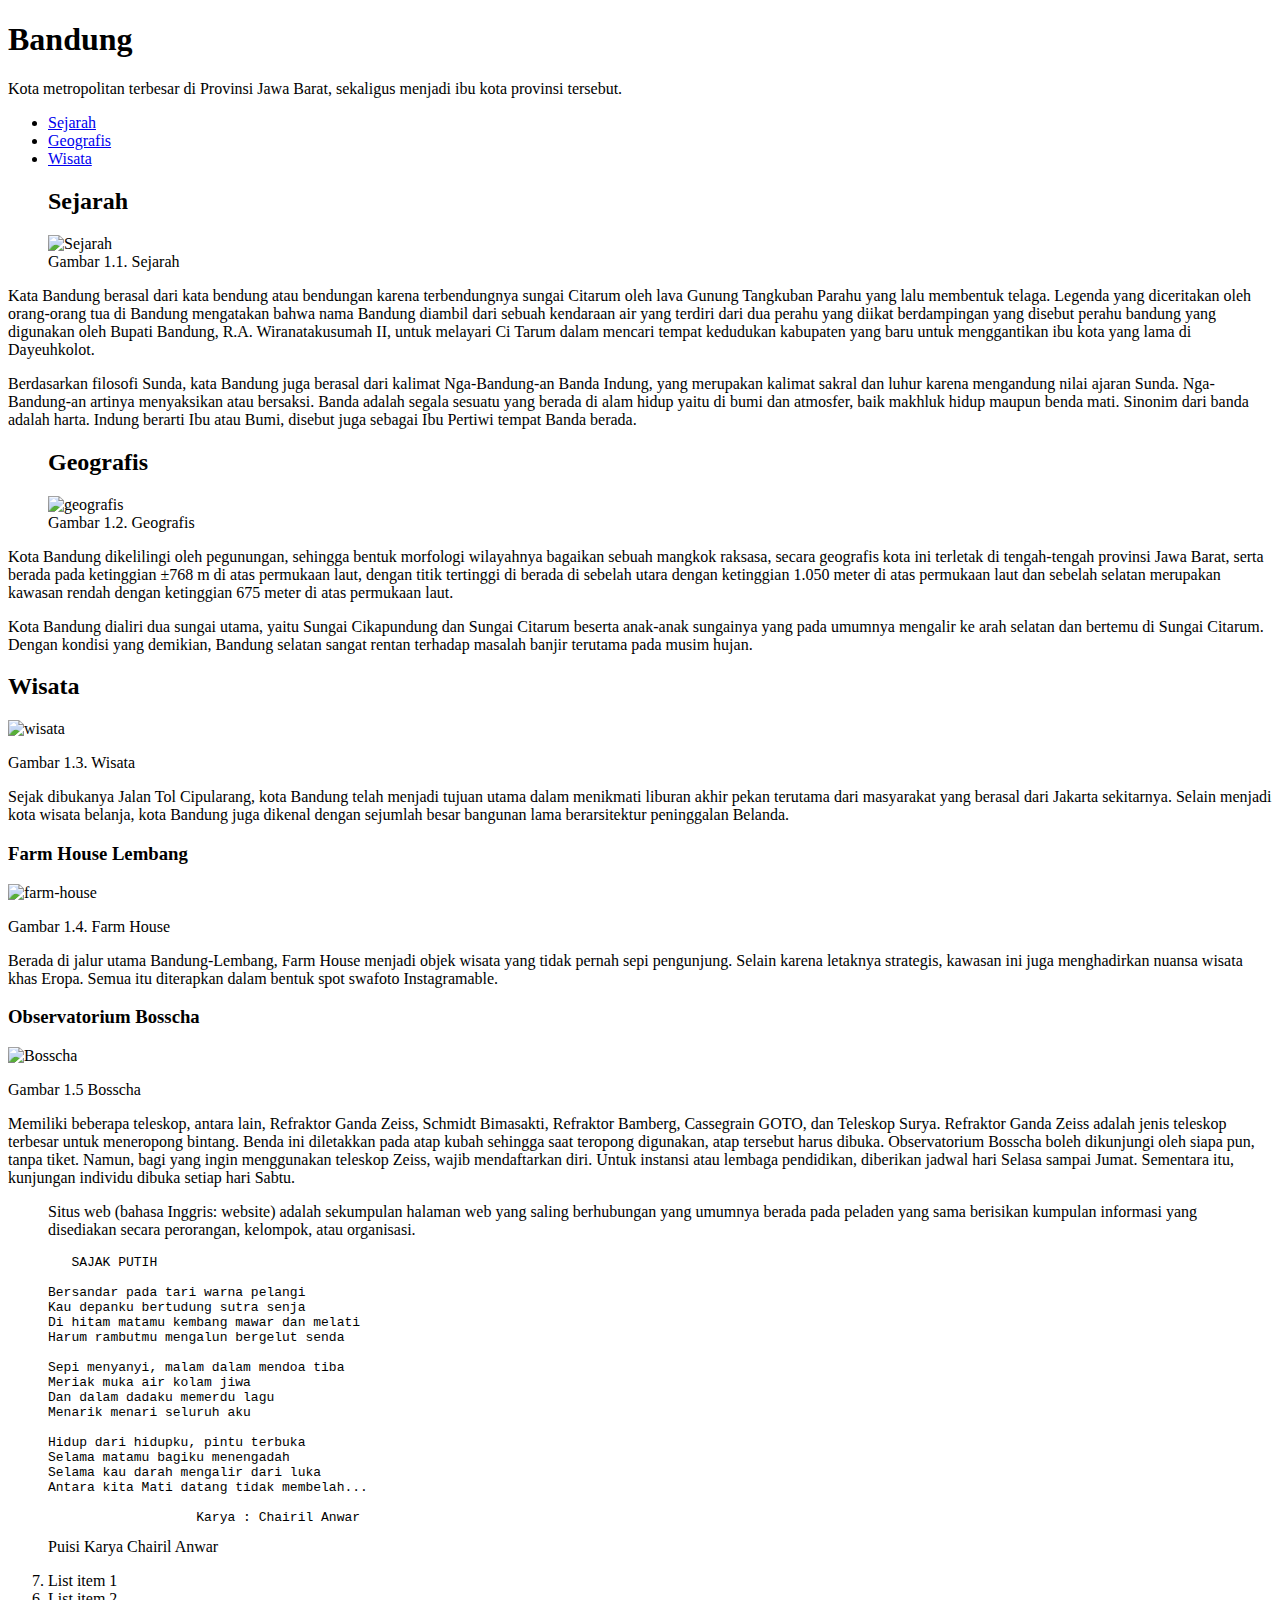
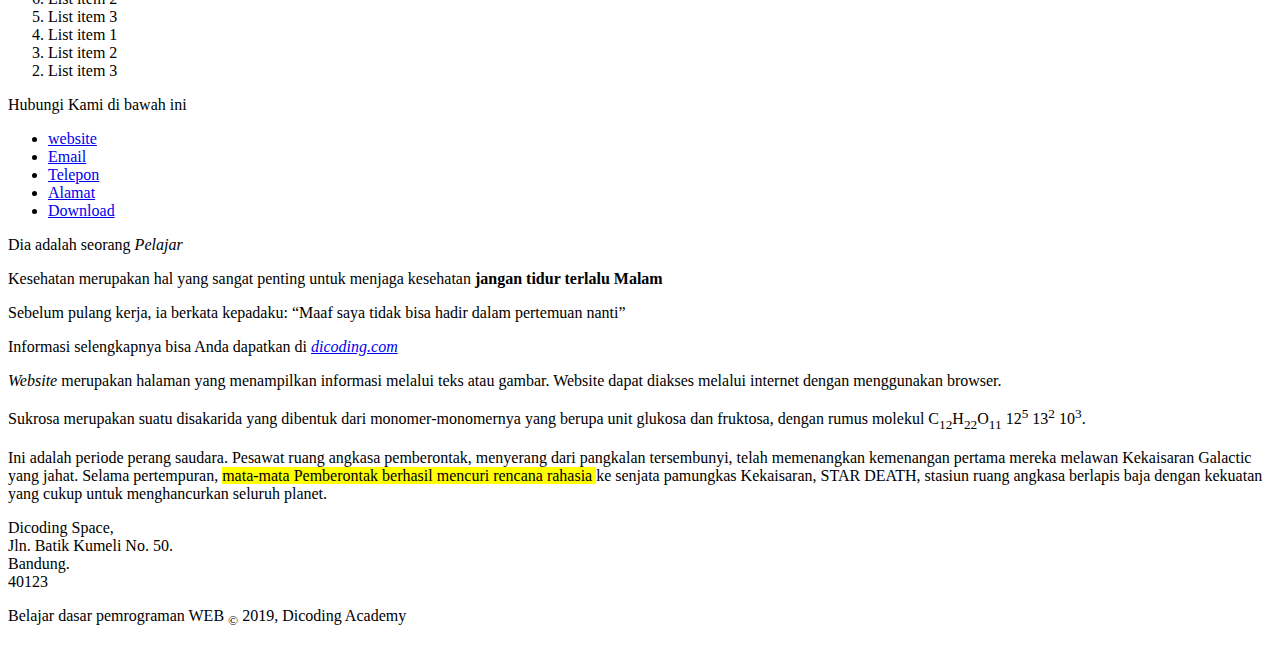
==== index.html @ 4384f0dc "Create index.html" ====
<!DOCTYPE html>
<html>
<head>
<title> Kota Bandung </title>
<link rel="stylesheet" href="assets/styles/styles.css">
</head>


<body>

<header>
<h1>Bandung </h1>
<p lang="id" translate="no"> Kota metropolitan terbesar di Provinsi Jawa Barat, sekaligus menjadi ibu kota provinsi tersebut.</p>

<nav>
<ul>
   <li><a href="#sejarah">Sejarah</a></li>
   <li><a href="#geografis">Geografis</a></li>
   <li><a href="#wisata">Wisata</a></li>
</ul>
</nav>
</header>

<figure>
<h2 id="sejarah">Sejarah</h2>
<img src="assets/image/history.jpg"  alt="Sejarah">
<figcaption> Gambar 1.1. Sejarah</figcaption></figure>
<p> Kata Bandung berasal dari kata bendung atau bendungan karena terbendungnya sungai Citarum oleh lava Gunung Tangkuban Parahu yang lalu membentuk telaga. Legenda

yang diceritakan oleh orang-orang tua di Bandung mengatakan bahwa nama Bandung diambil dari sebuah kendaraan air yang terdiri dari dua perahu yang diikat berdampingan

yang disebut perahu bandung yang digunakan oleh Bupati Bandung, R.A. Wiranatakusumah II, untuk melayari Ci Tarum dalam mencari tempat kedudukan kabupaten yang baru

untuk menggantikan ibu kota yang lama di Dayeuhkolot.</p>

Berdasarkan filosofi Sunda, kata Bandung juga berasal dari kalimat Nga-Bandung-an Banda Indung, yang merupakan kalimat sakral dan luhur karena mengandung nilai ajaran

Sunda. Nga-Bandung-an artinya menyaksikan atau bersaksi. Banda adalah segala sesuatu yang berada di alam hidup yaitu di bumi dan atmosfer, baik makhluk hidup maupun

benda mati. Sinonim dari banda adalah harta. Indung berarti Ibu atau Bumi, disebut juga sebagai Ibu Pertiwi tempat Banda berada.

 <figure>
<h2 id="geografis"> Geografis </h2>
<img src="assets/image/geografis.jpg" alt="geografis" >
<figcaption>Gambar 1.2. Geografis</figcaption></figure>
<p> Kota Bandung dikelilingi oleh pegunungan, sehingga bentuk morfologi wilayahnya bagaikan sebuah mangkok raksasa, secara geografis kota ini terletak di tengah-tengah

provinsi Jawa Barat, serta berada pada ketinggian ±768 m di atas permukaan laut, dengan titik tertinggi di berada di sebelah utara dengan ketinggian 1.050 meter di

atas permukaan laut dan sebelah selatan merupakan kawasan rendah dengan ketinggian 675 meter di atas permukaan laut.</p>


Kota Bandung dialiri dua sungai utama, yaitu Sungai Cikapundung dan Sungai Citarum beserta anak-anak sungainya yang pada umumnya mengalir ke arah selatan dan bertemu

di Sungai Citarum. Dengan kondisi yang demikian, Bandung selatan sangat rentan terhadap masalah banjir terutama pada musim hujan.


<h2 id="wisata">Wisata</h2>
<img src="assets/image/wisata.jpg" alt="wisata" width="700px">
<p> Gambar 1.3. Wisata</p>
<p>Sejak dibukanya Jalan Tol Cipularang, kota Bandung telah menjadi tujuan utama dalam menikmati liburan akhir pekan terutama dari masyarakat yang berasal dari Jakarta

sekitarnya. Selain menjadi kota wisata belanja, kota Bandung juga dikenal dengan sejumlah besar bangunan lama berarsitektur peninggalan Belanda.</p>


<h3>Farm House Lembang</h3>
<img src="assets/image/farm-house.jpg" alt="farm-house" width="700px">
<p>Gambar 1.4. Farm House</p>
<p>Berada di jalur utama Bandung-Lembang, Farm House menjadi objek wisata yang tidak pernah sepi pengunjung. Selain karena letaknya strategis, kawasan ini juga

menghadirkan nuansa wisata khas Eropa. Semua itu diterapkan dalam bentuk spot swafoto Instagramable.</p>


<h3>Observatorium Bosscha</h3>
<img src="assets/image/bosscha.jpg" alt="Bosscha" width="700px">
<p>Gambar 1.5 Bosscha</p>
<p>Memiliki beberapa teleskop, antara lain, Refraktor Ganda Zeiss, Schmidt Bimasakti, Refraktor Bamberg, Cassegrain GOTO, dan Teleskop Surya. Refraktor Ganda Zeiss

adalah jenis teleskop terbesar untuk meneropong bintang. Benda ini diletakkan pada atap kubah sehingga saat teropong digunakan, atap tersebut harus dibuka.

Observatorium Bosscha boleh dikunjungi oleh siapa pun, tanpa tiket. Namun, bagi yang ingin menggunakan teleskop Zeiss, wajib mendaftarkan diri. Untuk instansi atau

lembaga pendidikan, diberikan jadwal hari Selasa sampai Jumat. Sementara itu, kunjungan individu dibuka setiap hari Sabtu.</p>

<blockquote cite="https://www.dicoding.com/academies/123/tutorials/4135?from=4134">
   <p>Situs web (bahasa Inggris: website) adalah sekumpulan halaman web yang saling berhubungan yang umumnya   berada pada peladen yang sama berisikan kumpulan informasi yang disediakan secara perorangan, kelompok, atau organisasi.</p>
</blockquote>

<figure><pre>
   SAJAK PUTIH

Bersandar pada tari warna pelangi
Kau depanku bertudung sutra senja
Di hitam matamu kembang mawar dan melati
Harum rambutmu mengalun bergelut senda

Sepi menyanyi, malam dalam mendoa tiba
Meriak muka air kolam jiwa
Dan dalam dadaku memerdu lagu
Menarik menari seluruh aku

Hidup dari hidupku, pintu terbuka
Selama matamu bagiku menengadah
Selama kau darah mengalir dari luka
Antara kita Mati datang tidak membelah...

                   Karya : Chairil Anwar
</pre> <figcaption>Puisi Karya Chairil Anwar</figcaption></figure>

<ol start="7" reversed> <li>List item 1</li>
   <li>List item 2</li>
   <li>List item 3</li>
<li>List item 1</li>
   <li>List item 2</li>
   <li>List item 3</li>
</ol>

<p>Hubungi Kami di bawah ini</p>

<ul>
   <li><a href="https://example.com">website</a></li>
   <li><a href="mailto:info@example.com">Email</a></li>
   <li><a href="tel:+62123456">Telepon</a></li>
   <li><a href="#address">Alamat</a></li>
   <li><a href="assets/image/bosscha.jpg" download="">Download</a></li>
</ul>

<p>Dia adalah seorang <em>Pelajar</em></p>

<p>Kesehatan merupakan hal yang sangat penting untuk menjaga kesehatan <strong>jangan tidur terlalu Malam</strong></p>

<p>Sebelum pulang kerja, ia berkata kepadaku: <q>Maaf saya tidak bisa hadir dalam pertemuan nanti</q></p>

<p>Informasi selengkapnya bisa Anda dapatkan di <cite><a href="https://www.dicoding.com">dicoding.com</a></cite></p>

<p><dfn>Website</dfn> merupakan halaman yang menampilkan informasi melalui teks atau gambar.
   Website dapat diakses melalui internet dengan menggunakan browser.</p>

<p>Sukrosa merupakan suatu disakarida yang dibentuk dari monomer-monomernya yang berupa unit glukosa dan fruktosa,
   dengan rumus molekul C<sub>12</sub>H<sub>22</sub>O<sub>11</sub> 12<sup>5</sup> 13<sup>2</sup> 10<sup>3</sup>.</p>

   <p>Ini adalah periode perang saudara. Pesawat ruang angkasa pemberontak, menyerang dari pangkalan tersembunyi, telah
   memenangkan kemenangan pertama mereka melawan Kekaisaran Galactic yang jahat. Selama pertempuran,
   <mark>mata-mata
       Pemberontak berhasil mencuri rencana rahasia
   </mark>
   ke senjata pamungkas Kekaisaran, STAR DEATH, stasiun ruang angkasa
   berlapis baja dengan kekuatan yang cukup untuk menghancurkan seluruh planet.
</p>
<p> Dicoding Space,<br>
   Jln. Batik Kumeli No. 50.<br>
   Bandung.<br>
   40123</p>

<footer>
     <p>Belajar dasar pemrograman WEB <sub>&copy</sub> 2019, Dicoding Academy</p>
</footer>





</body>
</html>
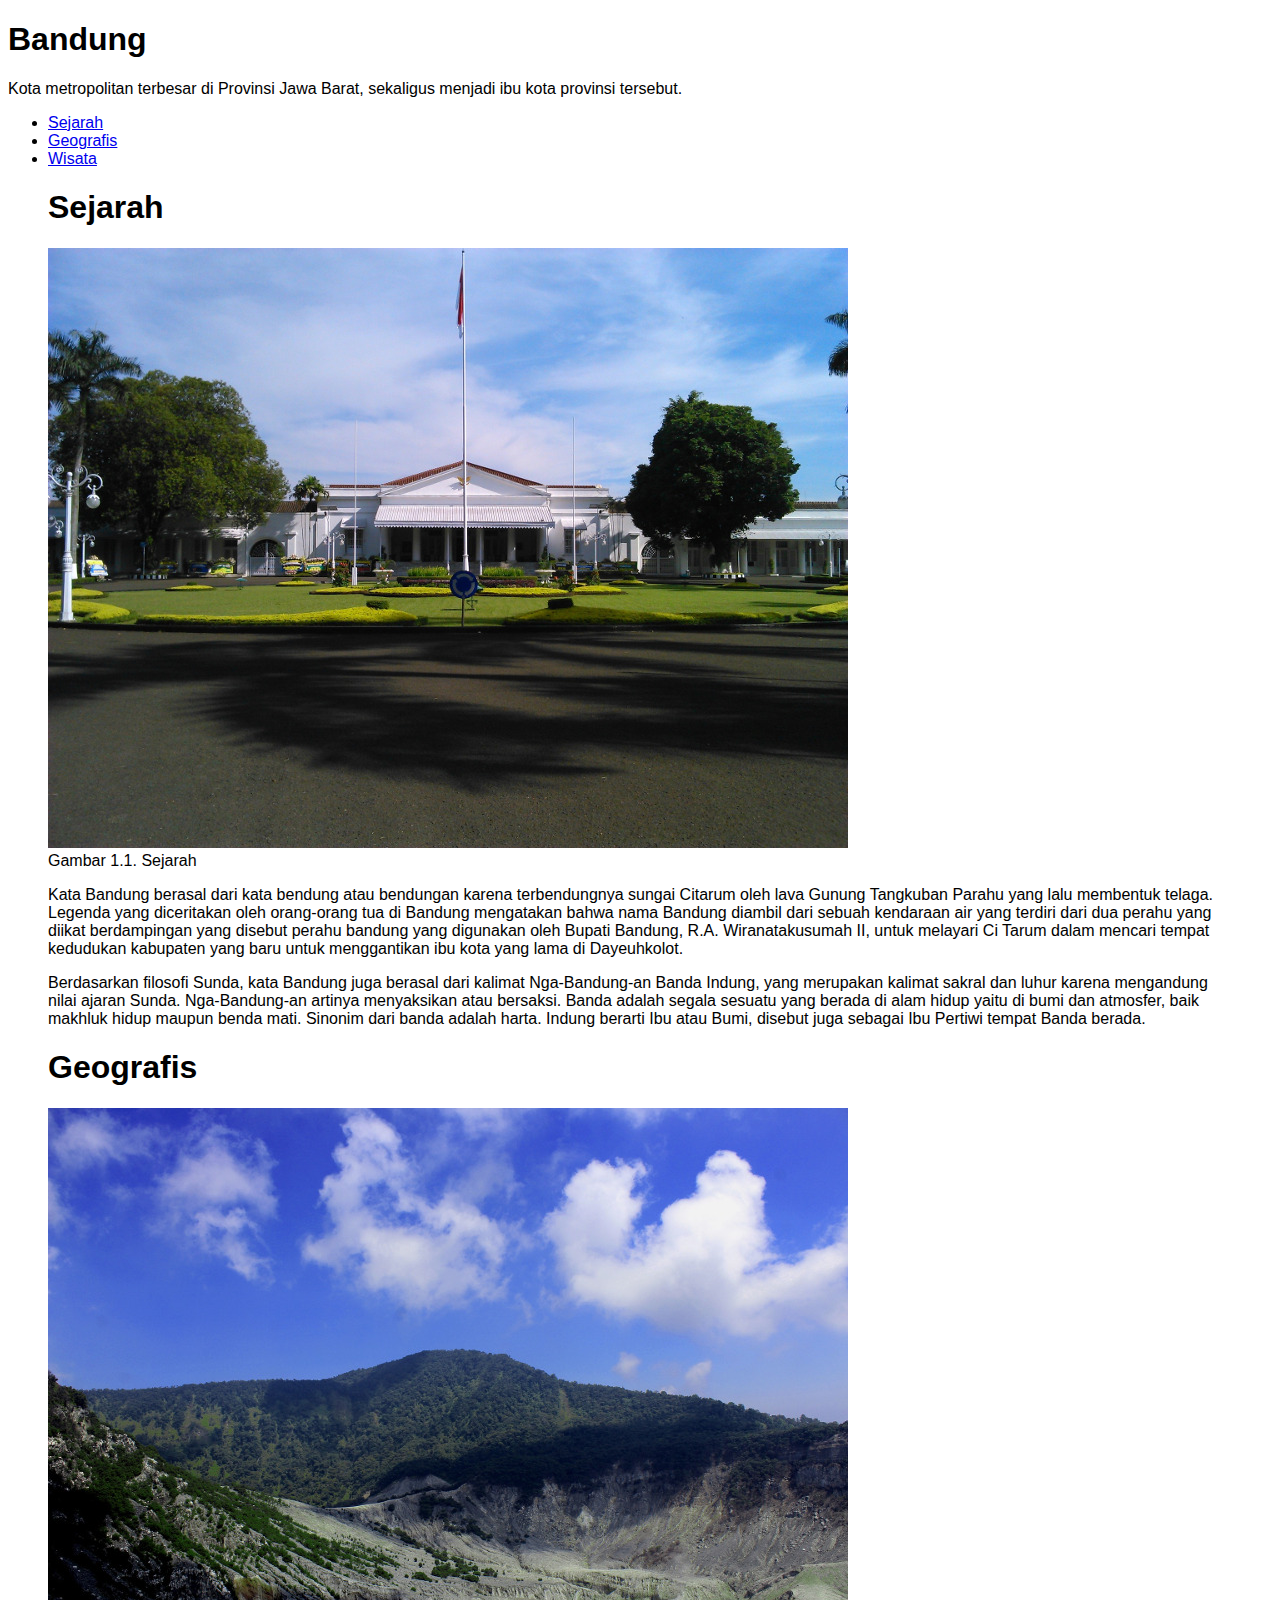
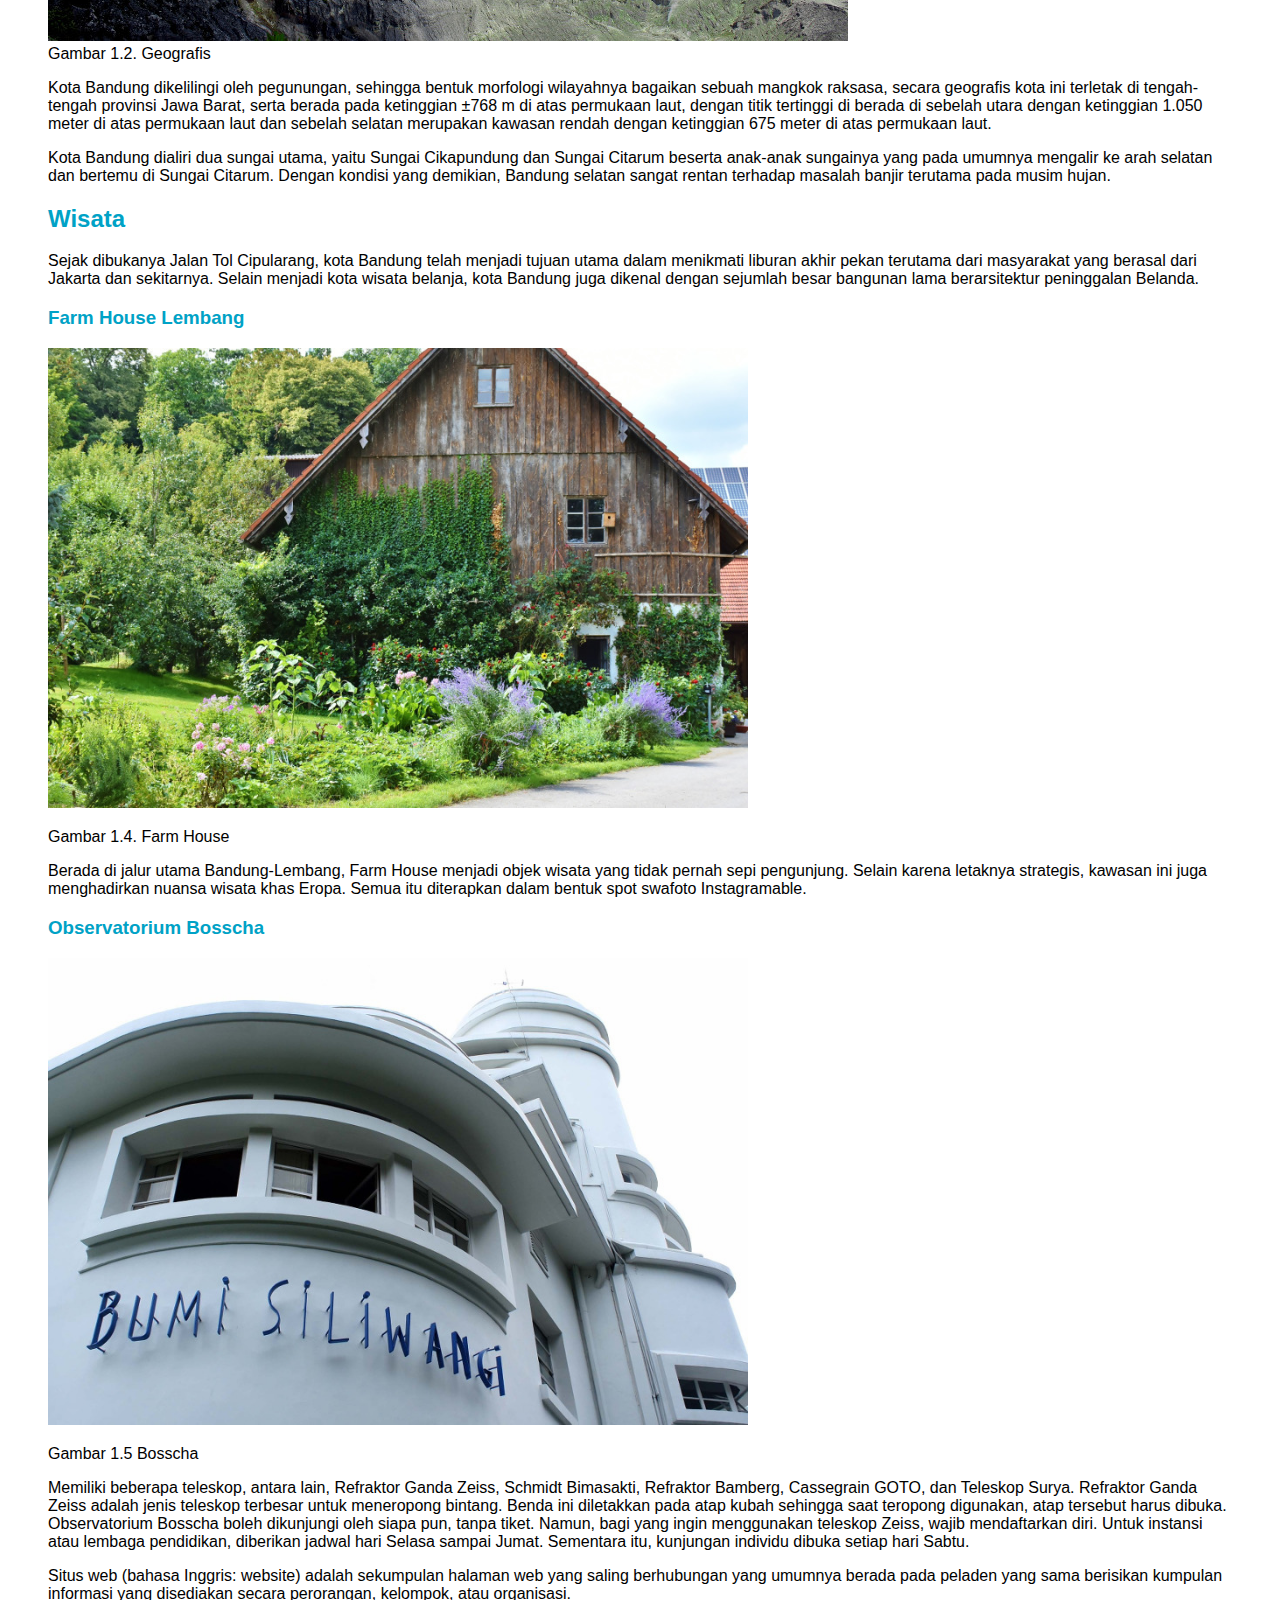
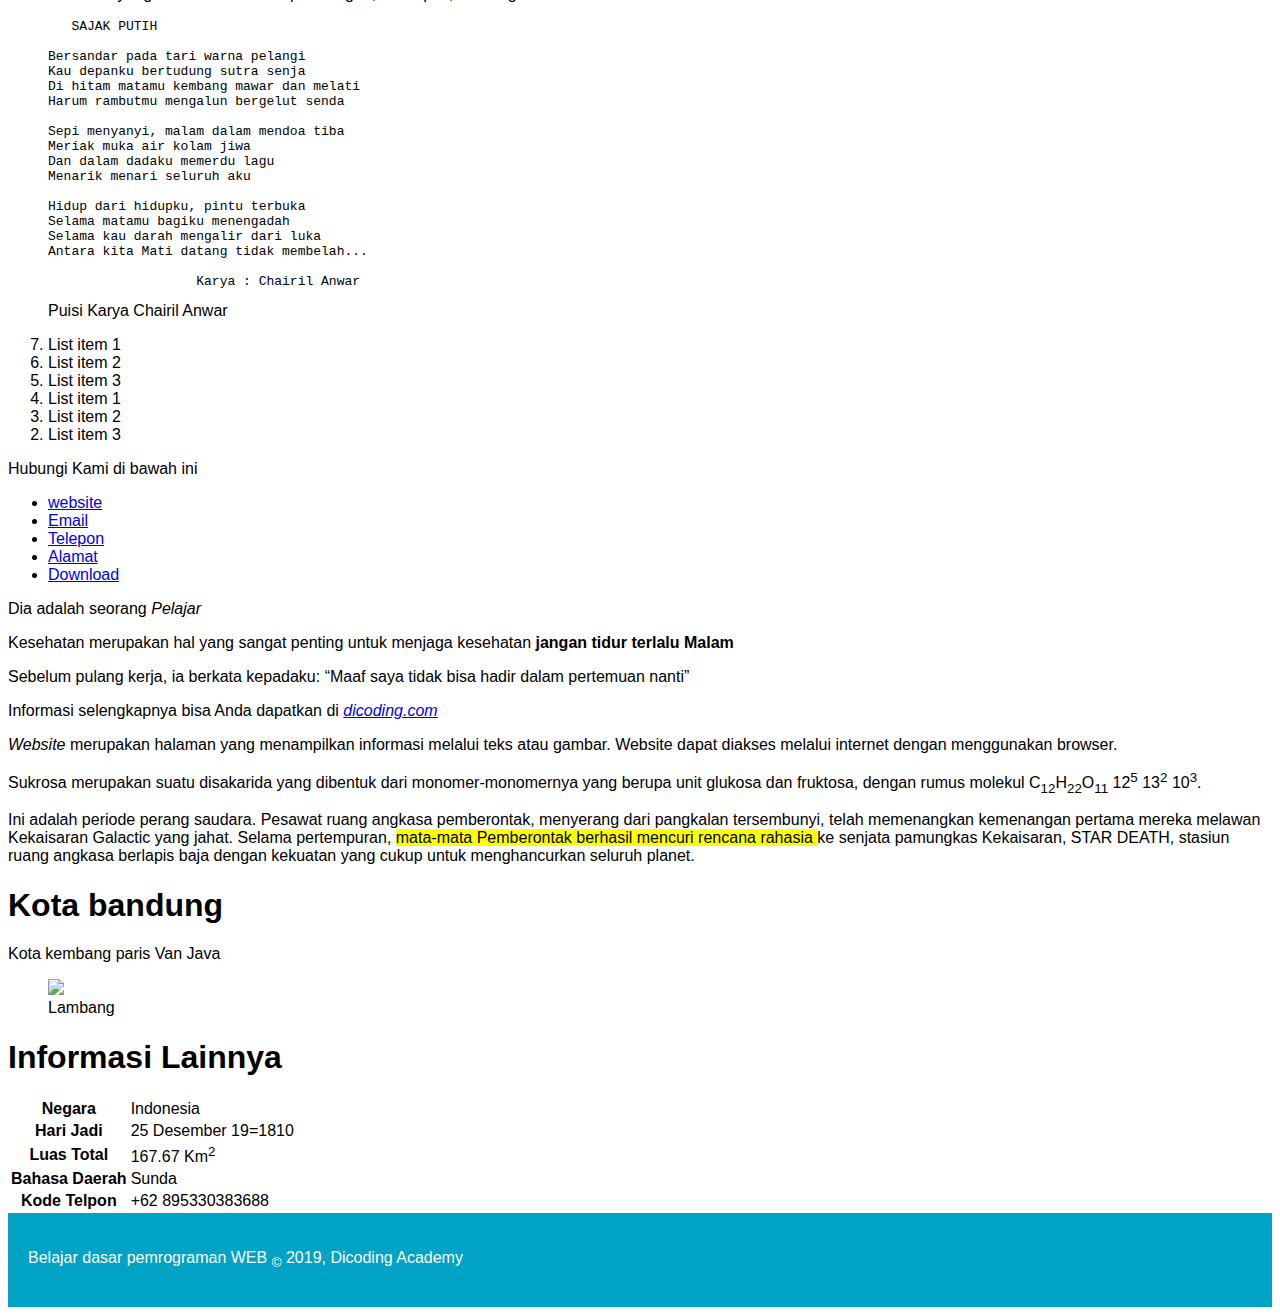
==== commit baa39124: "update terbaru dari laptop" ====
--- a/index.html
+++ b/index.html
@@ -9,8 +9,10 @@
 <body>
 
 <header>
-<h1>Bandung </h1>
-<p lang="id" translate="no"> Kota metropolitan terbesar di Provinsi Jawa Barat, sekaligus menjadi ibu kota provinsi tersebut.</p>
+<div class= "jumbotron">
+<h1 >Bandung </h1>
+<p> Kota metropolitan terbesar di Provinsi Jawa Barat, sekaligus menjadi ibu kota provinsi tersebut.</p>
+</div>
 
 <nav>
 <ul>
@@ -19,68 +21,59 @@
    <li><a href="#wisata">Wisata</a></li>
 </ul>
 </nav>
+
 </header>
 
-<figure>
-<h2 id="sejarah">Sejarah</h2>
-<img src="assets/image/history.jpg"  alt="Sejarah">
-<figcaption> Gambar 1.1. Sejarah</figcaption></figure>
-<p> Kata Bandung berasal dari kata bendung atau bendungan karena terbendungnya sungai Citarum oleh lava Gunung Tangkuban Parahu yang lalu membentuk telaga. Legenda
+<main>
+    <figure>
+    <article id="sejarah" class="card">
+        <h1>Sejarah</h1>
+        <img src="assets/image/history.jpg"  class="featured-image" alt="Sejarah">
+        <figcaption> Gambar 1.1. Sejarah</figcaption>
+    <p> Kata Bandung berasal dari kata bendung atau bendungan karena terbendungnya sungai Citarum oleh lava Gunung Tangkuban Parahu yang lalu membentuk telaga. Legenda
+    yang diceritakan oleh orang-orang tua di Bandung mengatakan bahwa nama Bandung diambil dari sebuah kendaraan air yang terdiri dari dua perahu yang diikat berdampingan
+    yang disebut perahu bandung yang digunakan oleh Bupati Bandung, R.A. Wiranatakusumah II, untuk melayari Ci Tarum dalam mencari tempat kedudukan kabupaten yang baru
+    untuk menggantikan ibu kota yang lama di Dayeuhkolot.</p>
+    Berdasarkan filosofi Sunda, kata Bandung juga berasal dari kalimat Nga-Bandung-an Banda Indung, yang merupakan kalimat sakral dan luhur karena mengandung nilai ajaran
+    Sunda. Nga-Bandung-an artinya menyaksikan atau bersaksi. Banda adalah segala sesuatu yang berada di alam hidup yaitu di bumi dan atmosfer, baik makhluk hidup maupun
+    benda mati. Sinonim dari banda adalah harta. Indung berarti Ibu atau Bumi, disebut juga sebagai Ibu Pertiwi tempat Banda berada.
+    </article>
+    </figure>
 
-yang diceritakan oleh orang-orang tua di Bandung mengatakan bahwa nama Bandung diambil dari sebuah kendaraan air yang terdiri dari dua perahu yang diikat berdampingan
+    <figure>
+    <article id="geografis" class="card">
+    <h1> Geografis </h1>
+    <img src="assets/image/geografis.jpg" class="featured-image" alt="geografis" >
+    <figcaption>Gambar 1.2. Geografis</figcaption>
+    <p> Kota Bandung dikelilingi oleh pegunungan, sehingga bentuk morfologi wilayahnya bagaikan sebuah mangkok raksasa, secara geografis kota ini terletak di tengah-tengah
+    provinsi Jawa Barat, serta berada pada ketinggian ±768 m di atas permukaan laut, dengan titik tertinggi di berada di sebelah utara dengan ketinggian 1.050 meter di
+    atas permukaan laut dan sebelah selatan merupakan kawasan rendah dengan ketinggian 675 meter di atas permukaan laut.</p>
+    Kota Bandung dialiri dua sungai utama, yaitu Sungai Cikapundung dan Sungai Citarum beserta anak-anak sungainya yang pada umumnya mengalir ke arah selatan dan bertemu
+    di Sungai Citarum. Dengan kondisi yang demikian, Bandung selatan sangat rentan terhadap masalah banjir terutama pada musim hujan.
+    </figure>
+    </article>
 
-yang disebut perahu bandung yang digunakan oleh Bupati Bandung, R.A. Wiranatakusumah II, untuk melayari Ci Tarum dalam mencari tempat kedudukan kabupaten yang baru
+    <figure>
+    <article id="wisata" class="card">
+        <h2>Wisata</h2>
+        <p>Sejak dibukanya Jalan Tol Cipularang, kota Bandung telah menjadi tujuan utama dalam menikmati liburan akhir pekan terutama dari masyarakat yang berasal dari Jakarta dan sekitarnya. Selain menjadi kota wisata belanja, kota Bandung juga dikenal dengan sejumlah besar bangunan lama berarsitektur peninggalan Belanda.</p>
 
-untuk menggantikan ibu kota yang lama di Dayeuhkolot.</p>
+    <h3>Farm House Lembang</h3>
+        <img src="assets/image/farm-house.jpg" class="featured-image" alt="farm-house" width="700px">
+        <p>Gambar 1.4. Farm House</p>
+        <p>Berada di jalur utama Bandung-Lembang, Farm House menjadi objek wisata yang tidak pernah sepi pengunjung. Selain karena letaknya strategis, kawasan ini juga
+        menghadirkan nuansa wisata khas Eropa. Semua itu diterapkan dalam bentuk spot swafoto Instagramable.</p>
+    <h3 >Observatorium Bosscha</h3>
+        <img src="assets/image/bosscha.jpg" class="featured-image" alt="Bosscha" width="700px">
+        <p>Gambar 1.5 Bosscha</p>
+        <p>Memiliki beberapa teleskop, antara lain, Refraktor Ganda Zeiss, Schmidt Bimasakti, Refraktor Bamberg, Cassegrain GOTO, dan Teleskop Surya. Refraktor Ganda Zeiss
+        adalah jenis teleskop terbesar untuk meneropong bintang. Benda ini diletakkan pada atap kubah sehingga saat teropong digunakan, atap tersebut harus dibuka.
+        Observatorium Bosscha boleh dikunjungi oleh siapa pun, tanpa tiket. Namun, bagi yang ingin menggunakan teleskop Zeiss, wajib mendaftarkan diri. Untuk instansi atau
+        lembaga pendidikan, diberikan jadwal hari Selasa sampai Jumat. Sementara itu, kunjungan individu dibuka setiap hari Sabtu.</p>
+    </article>
+    </figure>
 
-Berdasarkan filosofi Sunda, kata Bandung juga berasal dari kalimat Nga-Bandung-an Banda Indung, yang merupakan kalimat sakral dan luhur karena mengandung nilai ajaran
-
-Sunda. Nga-Bandung-an artinya menyaksikan atau bersaksi. Banda adalah segala sesuatu yang berada di alam hidup yaitu di bumi dan atmosfer, baik makhluk hidup maupun
-
-benda mati. Sinonim dari banda adalah harta. Indung berarti Ibu atau Bumi, disebut juga sebagai Ibu Pertiwi tempat Banda berada.
-
- <figure>
-<h2 id="geografis"> Geografis </h2>
-<img src="assets/image/geografis.jpg" alt="geografis" >
-<figcaption>Gambar 1.2. Geografis</figcaption></figure>
-<p> Kota Bandung dikelilingi oleh pegunungan, sehingga bentuk morfologi wilayahnya bagaikan sebuah mangkok raksasa, secara geografis kota ini terletak di tengah-tengah
-
-provinsi Jawa Barat, serta berada pada ketinggian ±768 m di atas permukaan laut, dengan titik tertinggi di berada di sebelah utara dengan ketinggian 1.050 meter di
-
-atas permukaan laut dan sebelah selatan merupakan kawasan rendah dengan ketinggian 675 meter di atas permukaan laut.</p>
-
-
-Kota Bandung dialiri dua sungai utama, yaitu Sungai Cikapundung dan Sungai Citarum beserta anak-anak sungainya yang pada umumnya mengalir ke arah selatan dan bertemu
-
-di Sungai Citarum. Dengan kondisi yang demikian, Bandung selatan sangat rentan terhadap masalah banjir terutama pada musim hujan.
-
-
-<h2 id="wisata">Wisata</h2>
-<img src="assets/image/wisata.jpg" alt="wisata" width="700px">
-<p> Gambar 1.3. Wisata</p>
-<p>Sejak dibukanya Jalan Tol Cipularang, kota Bandung telah menjadi tujuan utama dalam menikmati liburan akhir pekan terutama dari masyarakat yang berasal dari Jakarta
-
-sekitarnya. Selain menjadi kota wisata belanja, kota Bandung juga dikenal dengan sejumlah besar bangunan lama berarsitektur peninggalan Belanda.</p>
-
-
-<h3>Farm House Lembang</h3>
-<img src="assets/image/farm-house.jpg" alt="farm-house" width="700px">
-<p>Gambar 1.4. Farm House</p>
-<p>Berada di jalur utama Bandung-Lembang, Farm House menjadi objek wisata yang tidak pernah sepi pengunjung. Selain karena letaknya strategis, kawasan ini juga
-
-menghadirkan nuansa wisata khas Eropa. Semua itu diterapkan dalam bentuk spot swafoto Instagramable.</p>
-
-
-<h3>Observatorium Bosscha</h3>
-<img src="assets/image/bosscha.jpg" alt="Bosscha" width="700px">
-<p>Gambar 1.5 Bosscha</p>
-<p>Memiliki beberapa teleskop, antara lain, Refraktor Ganda Zeiss, Schmidt Bimasakti, Refraktor Bamberg, Cassegrain GOTO, dan Teleskop Surya. Refraktor Ganda Zeiss
-
-adalah jenis teleskop terbesar untuk meneropong bintang. Benda ini diletakkan pada atap kubah sehingga saat teropong digunakan, atap tersebut harus dibuka.
-
-Observatorium Bosscha boleh dikunjungi oleh siapa pun, tanpa tiket. Namun, bagi yang ingin menggunakan teleskop Zeiss, wajib mendaftarkan diri. Untuk instansi atau
-
-lembaga pendidikan, diberikan jadwal hari Selasa sampai Jumat. Sementara itu, kunjungan individu dibuka setiap hari Sabtu.</p>
+</main>
 
 <blockquote cite="https://www.dicoding.com/academies/123/tutorials/4135?from=4134">
    <p>Situs web (bahasa Inggris: website) adalah sekumpulan halaman web yang saling berhubungan yang umumnya   berada pada peladen yang sama berisikan kumpulan informasi yang disediakan secara perorangan, kelompok, atau organisasi.</p>
@@ -147,10 +140,52 @@
    ke senjata pamungkas Kekaisaran, STAR DEATH, stasiun ruang angkasa
    berlapis baja dengan kekuatan yang cukup untuk menghancurkan seluruh planet.
 </p>
-<p> Dicoding Space,<br>
-   Jln. Batik Kumeli No. 50.<br>
-   Bandung.<br>
-   40123</p>
+
+<aside>
+    <article class="profile">
+        <header>
+            <h1>Kota bandung</h1>
+            <p>Kota kembang paris Van Java</p>
+            <figure>
+                <img src="assets/image/lambang.png" >
+                <figcaption >Lambang</figcaption>
+            </figure>
+         </header>
+
+            <section>
+                <h1>Informasi Lainnya</h1>
+                <table>
+                    <tr>
+                        <th>Negara</th>
+                        <td>Indonesia</td>
+                    </tr>
+
+                    <tr>
+                        <th>Hari Jadi</th>
+                        <td>25 Desember 19=1810</td>
+                    </tr>
+
+                    <tr>
+                        <th>Luas Total</th>
+                        <td>167.67 Km<sup>2</sup></td>
+                    </tr>
+
+                    <tr>
+                        <th>Bahasa Daerah</th>
+                        <td>Sunda</td>
+                    </tr>
+
+                    <tr>
+                        <th>Kode Telpon</th>
+                        <td>+62 895330383688</td>
+                    </tr>
+                 </table>
+
+            </section>
+
+
+    </article>
+</aside>
 
 <footer>
      <p>Belajar dasar pemrograman WEB <sub>&copy</sub> 2019, Dicoding Academy</p>
--- a/assets/styles/styles.css
+++ b/assets/styles/styles.css
@@ -0,0 +1,17 @@
+body {
+    font-family: sans-serif;
+}
+
+h2 {
+    color: #00a2c6;
+}
+
+h3 {
+    color: #00a2c6;
+}
+
+footer {
+    padding: 20px;
+    color: white;
+    background-color: #00a2c6;
+}
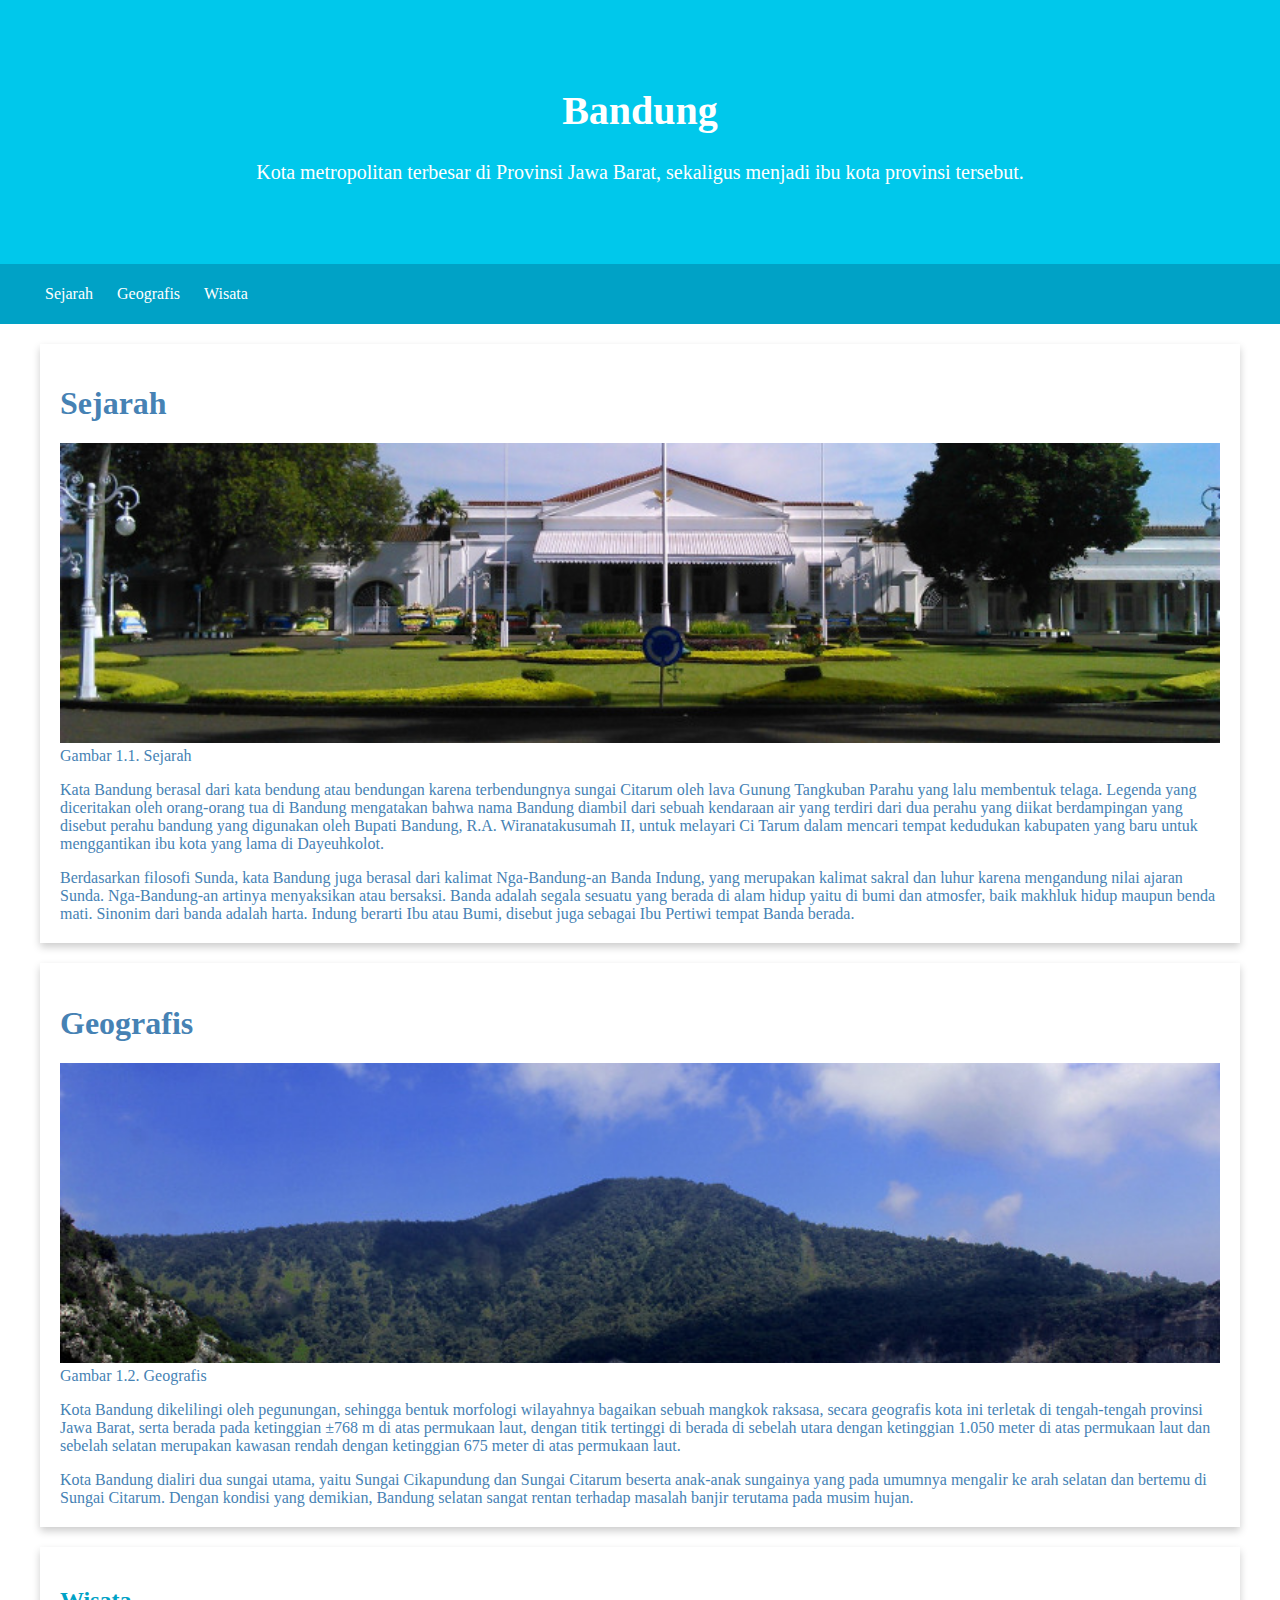
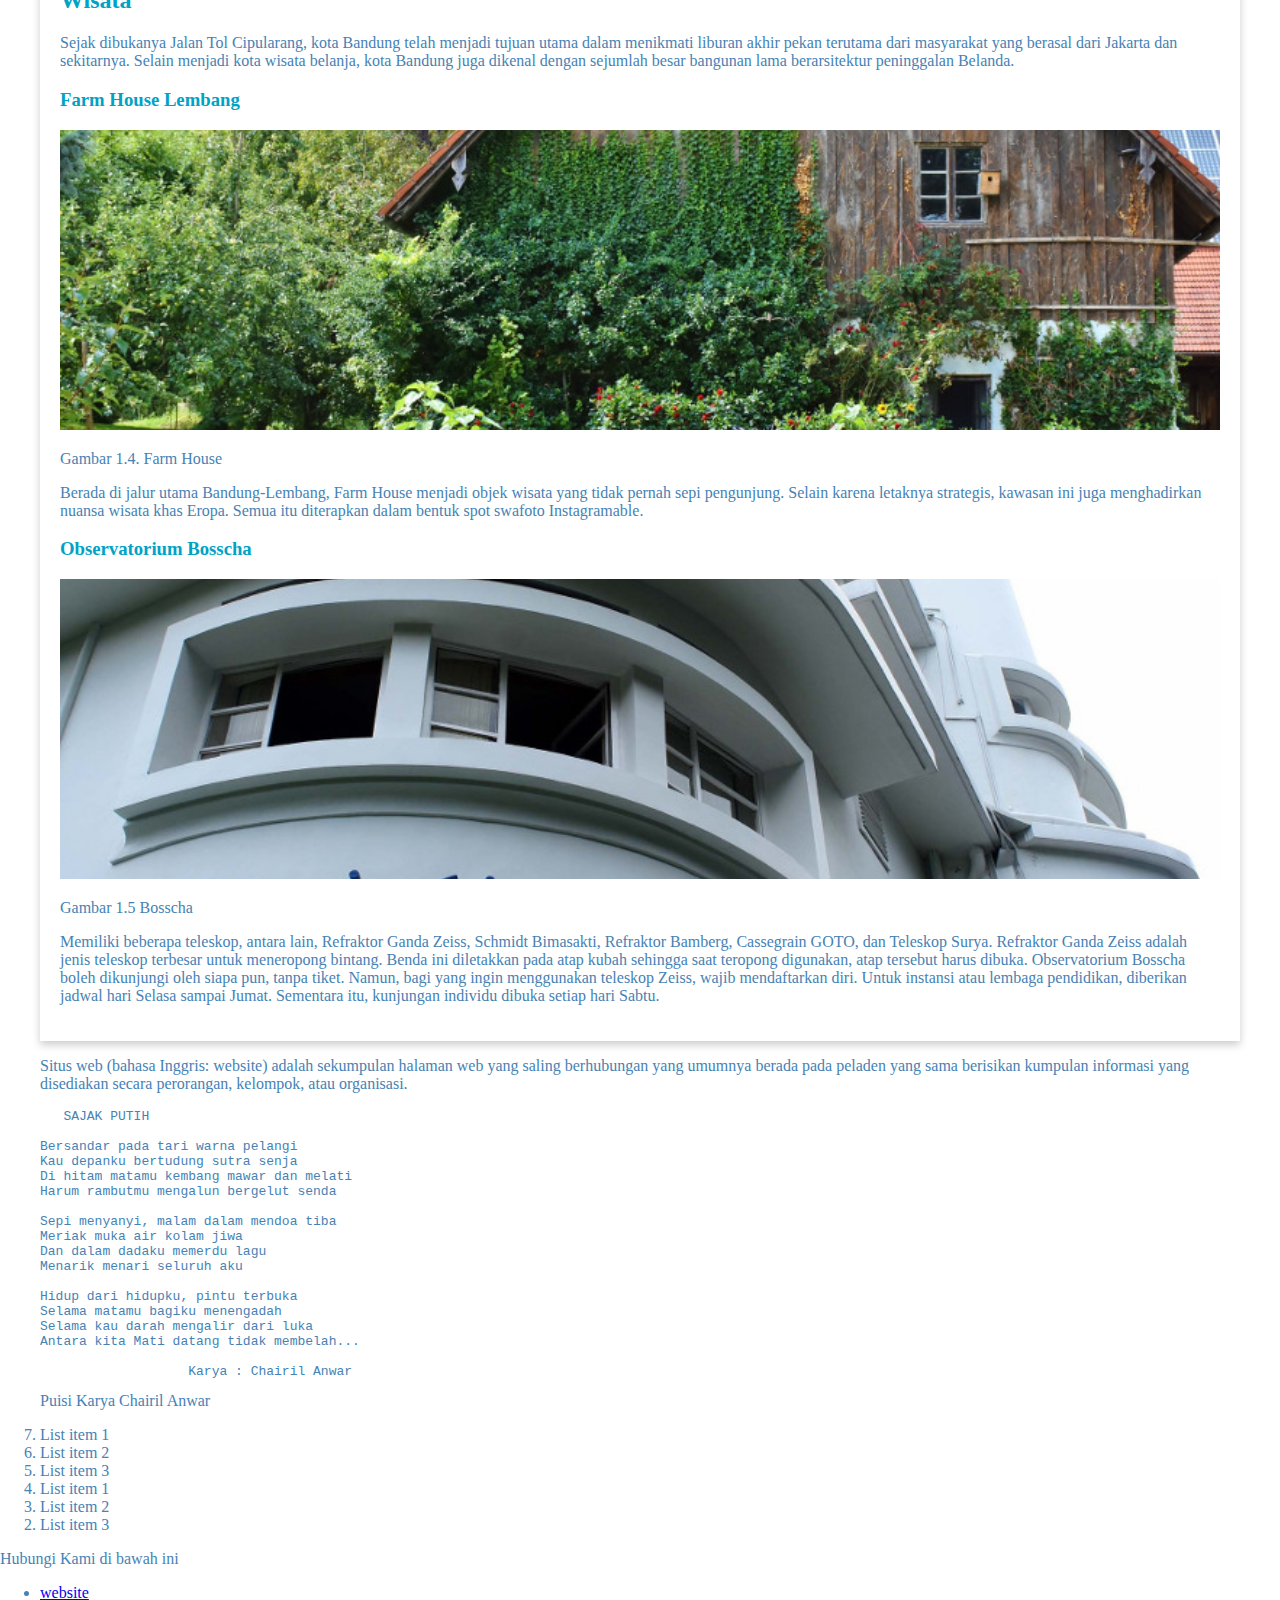
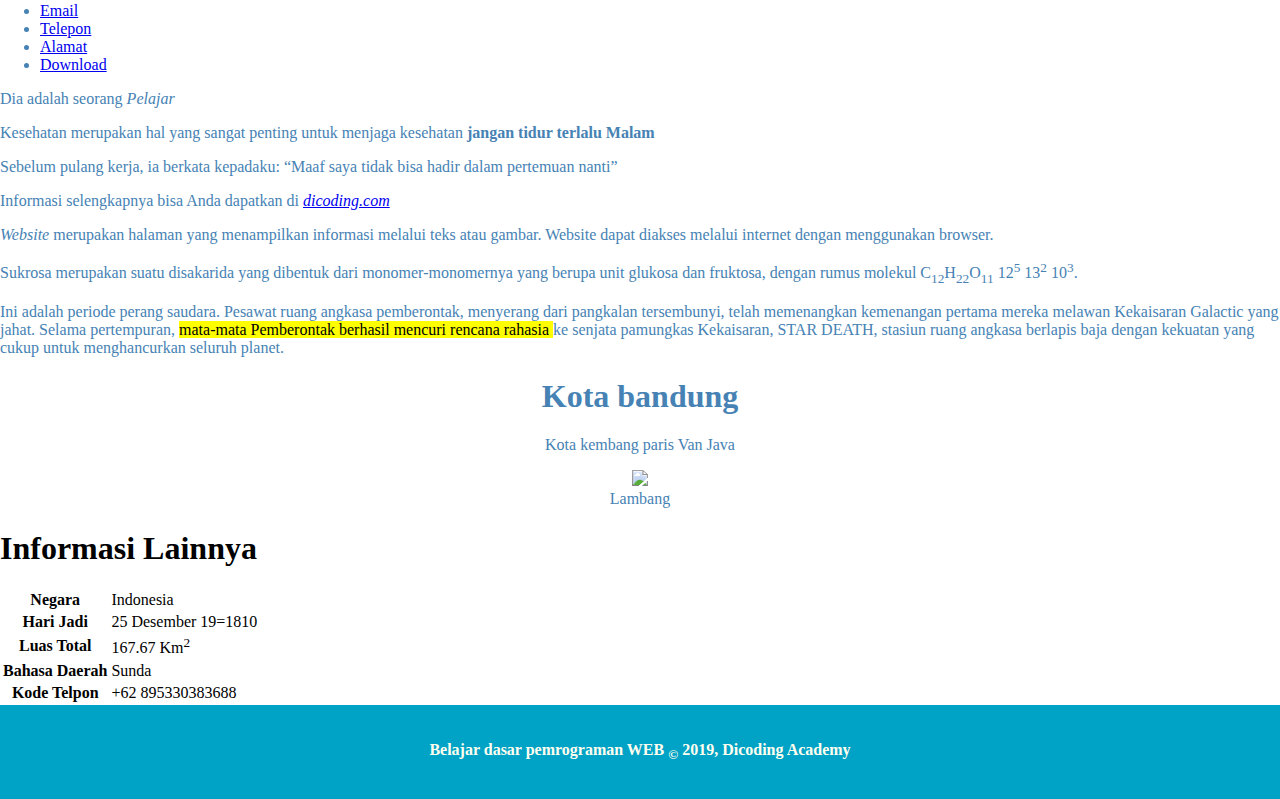
==== commit 78bc46d1: "css copy dari laptop" ====
--- a/index.html
+++ b/index.html
@@ -8,9 +8,9 @@
 
 <body>
 
-<header>
+<header>  
 <div class= "jumbotron">
-<h1 >Bandung </h1>
+<h1 >Bandung </h1> 
 <p> Kota metropolitan terbesar di Provinsi Jawa Barat, sekaligus menjadi ibu kota provinsi tersebut.</p>
 </div>
 
@@ -27,15 +27,15 @@
 <main>
     <figure>
     <article id="sejarah" class="card">
-        <h1>Sejarah</h1>
-        <img src="assets/image/history.jpg"  class="featured-image" alt="Sejarah">
+        <h1>Sejarah</h1> 
+        <img src="assets/image/history.jpg"  class="featured-image" alt="Sejarah"> 
         <figcaption> Gambar 1.1. Sejarah</figcaption>
-    <p> Kata Bandung berasal dari kata bendung atau bendungan karena terbendungnya sungai Citarum oleh lava Gunung Tangkuban Parahu yang lalu membentuk telaga. Legenda
-    yang diceritakan oleh orang-orang tua di Bandung mengatakan bahwa nama Bandung diambil dari sebuah kendaraan air yang terdiri dari dua perahu yang diikat berdampingan
-    yang disebut perahu bandung yang digunakan oleh Bupati Bandung, R.A. Wiranatakusumah II, untuk melayari Ci Tarum dalam mencari tempat kedudukan kabupaten yang baru
-    untuk menggantikan ibu kota yang lama di Dayeuhkolot.</p>
-    Berdasarkan filosofi Sunda, kata Bandung juga berasal dari kalimat Nga-Bandung-an Banda Indung, yang merupakan kalimat sakral dan luhur karena mengandung nilai ajaran
-    Sunda. Nga-Bandung-an artinya menyaksikan atau bersaksi. Banda adalah segala sesuatu yang berada di alam hidup yaitu di bumi dan atmosfer, baik makhluk hidup maupun
+    <p> Kata Bandung berasal dari kata bendung atau bendungan karena terbendungnya sungai Citarum oleh lava Gunung Tangkuban Parahu yang lalu membentuk telaga. Legenda 
+    yang diceritakan oleh orang-orang tua di Bandung mengatakan bahwa nama Bandung diambil dari sebuah kendaraan air yang terdiri dari dua perahu yang diikat berdampingan 
+    yang disebut perahu bandung yang digunakan oleh Bupati Bandung, R.A. Wiranatakusumah II, untuk melayari Ci Tarum dalam mencari tempat kedudukan kabupaten yang baru 
+    untuk menggantikan ibu kota yang lama di Dayeuhkolot.</p> 
+    Berdasarkan filosofi Sunda, kata Bandung juga berasal dari kalimat Nga-Bandung-an Banda Indung, yang merupakan kalimat sakral dan luhur karena mengandung nilai ajaran 
+    Sunda. Nga-Bandung-an artinya menyaksikan atau bersaksi. Banda adalah segala sesuatu yang berada di alam hidup yaitu di bumi dan atmosfer, baik makhluk hidup maupun 
     benda mati. Sinonim dari banda adalah harta. Indung berarti Ibu atau Bumi, disebut juga sebagai Ibu Pertiwi tempat Banda berada.
     </article>
     </figure>
@@ -45,12 +45,12 @@
     <h1> Geografis </h1>
     <img src="assets/image/geografis.jpg" class="featured-image" alt="geografis" >
     <figcaption>Gambar 1.2. Geografis</figcaption>
-    <p> Kota Bandung dikelilingi oleh pegunungan, sehingga bentuk morfologi wilayahnya bagaikan sebuah mangkok raksasa, secara geografis kota ini terletak di tengah-tengah
-    provinsi Jawa Barat, serta berada pada ketinggian ±768 m di atas permukaan laut, dengan titik tertinggi di berada di sebelah utara dengan ketinggian 1.050 meter di
+    <p> Kota Bandung dikelilingi oleh pegunungan, sehingga bentuk morfologi wilayahnya bagaikan sebuah mangkok raksasa, secara geografis kota ini terletak di tengah-tengah 
+    provinsi Jawa Barat, serta berada pada ketinggian ±768 m di atas permukaan laut, dengan titik tertinggi di berada di sebelah utara dengan ketinggian 1.050 meter di 
     atas permukaan laut dan sebelah selatan merupakan kawasan rendah dengan ketinggian 675 meter di atas permukaan laut.</p>
-    Kota Bandung dialiri dua sungai utama, yaitu Sungai Cikapundung dan Sungai Citarum beserta anak-anak sungainya yang pada umumnya mengalir ke arah selatan dan bertemu
+    Kota Bandung dialiri dua sungai utama, yaitu Sungai Cikapundung dan Sungai Citarum beserta anak-anak sungainya yang pada umumnya mengalir ke arah selatan dan bertemu 
     di Sungai Citarum. Dengan kondisi yang demikian, Bandung selatan sangat rentan terhadap masalah banjir terutama pada musim hujan.
-    </figure>
+    </figure> 
     </article>
 
     <figure>
@@ -61,16 +61,16 @@
     <h3>Farm House Lembang</h3>
         <img src="assets/image/farm-house.jpg" class="featured-image" alt="farm-house" width="700px">
         <p>Gambar 1.4. Farm House</p>
-        <p>Berada di jalur utama Bandung-Lembang, Farm House menjadi objek wisata yang tidak pernah sepi pengunjung. Selain karena letaknya strategis, kawasan ini juga
+        <p>Berada di jalur utama Bandung-Lembang, Farm House menjadi objek wisata yang tidak pernah sepi pengunjung. Selain karena letaknya strategis, kawasan ini juga 
         menghadirkan nuansa wisata khas Eropa. Semua itu diterapkan dalam bentuk spot swafoto Instagramable.</p>
     <h3 >Observatorium Bosscha</h3>
         <img src="assets/image/bosscha.jpg" class="featured-image" alt="Bosscha" width="700px">
         <p>Gambar 1.5 Bosscha</p>
-        <p>Memiliki beberapa teleskop, antara lain, Refraktor Ganda Zeiss, Schmidt Bimasakti, Refraktor Bamberg, Cassegrain GOTO, dan Teleskop Surya. Refraktor Ganda Zeiss
-        adalah jenis teleskop terbesar untuk meneropong bintang. Benda ini diletakkan pada atap kubah sehingga saat teropong digunakan, atap tersebut harus dibuka.
-        Observatorium Bosscha boleh dikunjungi oleh siapa pun, tanpa tiket. Namun, bagi yang ingin menggunakan teleskop Zeiss, wajib mendaftarkan diri. Untuk instansi atau
+        <p>Memiliki beberapa teleskop, antara lain, Refraktor Ganda Zeiss, Schmidt Bimasakti, Refraktor Bamberg, Cassegrain GOTO, dan Teleskop Surya. Refraktor Ganda Zeiss 
+        adalah jenis teleskop terbesar untuk meneropong bintang. Benda ini diletakkan pada atap kubah sehingga saat teropong digunakan, atap tersebut harus dibuka. 
+        Observatorium Bosscha boleh dikunjungi oleh siapa pun, tanpa tiket. Namun, bagi yang ingin menggunakan teleskop Zeiss, wajib mendaftarkan diri. Untuk instansi atau 
         lembaga pendidikan, diberikan jadwal hari Selasa sampai Jumat. Sementara itu, kunjungan individu dibuka setiap hari Sabtu.</p>
-    </article>
+    </article> 
     </figure>
 
 </main>
@@ -81,22 +81,22 @@
 
 <figure><pre>
    SAJAK PUTIH
-
+ 
 Bersandar pada tari warna pelangi
 Kau depanku bertudung sutra senja
 Di hitam matamu kembang mawar dan melati
 Harum rambutmu mengalun bergelut senda
-
+ 
 Sepi menyanyi, malam dalam mendoa tiba
 Meriak muka air kolam jiwa
 Dan dalam dadaku memerdu lagu
 Menarik menari seluruh aku
-
+ 
 Hidup dari hidupku, pintu terbuka
 Selama matamu bagiku menengadah
 Selama kau darah mengalir dari luka
 Antara kita Mati datang tidak membelah...
-
+ 
                    Karya : Chairil Anwar
 </pre> <figcaption>Puisi Karya Chairil Anwar</figcaption></figure>
 
@@ -126,7 +126,7 @@
 
 <p>Informasi selengkapnya bisa Anda dapatkan di <cite><a href="https://www.dicoding.com">dicoding.com</a></cite></p>
 
-<p><dfn>Website</dfn> merupakan halaman yang menampilkan informasi melalui teks atau gambar.
+<p><dfn>Website</dfn> merupakan halaman yang menampilkan informasi melalui teks atau gambar. 
    Website dapat diakses melalui internet dengan menggunakan browser.</p>
 
 <p>Sukrosa merupakan suatu disakarida yang dibentuk dari monomer-monomernya yang berupa unit glukosa dan fruktosa,
@@ -149,8 +149,8 @@
             <figure>
                 <img src="assets/image/lambang.png" >
                 <figcaption >Lambang</figcaption>
-            </figure>
-         </header>
+            </figure>  
+         </header> 
 
             <section>
                 <h1>Informasi Lainnya</h1>
@@ -180,10 +180,10 @@
                         <td>+62 895330383688</td>
                     </tr>
                  </table>
-
+                 
             </section>
 
-
+        
     </article>
 </aside>
 
@@ -196,4 +196,4 @@
 
 
 </body>
-</html>
+</html>--- a/assets/styles/styles.css
+++ b/assets/styles/styles.css
@@ -1,5 +1,74 @@
+
+.jumbotron {
+    font-size: 20px;
+    padding: 60px;
+    background-color: #00c8eb;
+    text-align: center;
+    color: white
+}
+
+.jumbotron p {
+    font-family: 'Times New Roman', Times, serif;
+}
+
+.header1{
+    background-color: blue;
+    font-family: Cambria, Cochin, Georgia, Times, 'Times New Roman', serif;
+    text-align: center;
+    ;
+    max-width: 1200px;
+    height: 100px;
+}
+
+.main {
+    padding: 20px;
+}
+
+
+.featured-image{
+        width: 100%;
+        max-height: 300px;
+        object-fit: cover;
+        object-position: center;
+}
+.profile img{
+    width: 200px;
+}
+.profile section{
+    color: black;
+}
+
 body {
-    font-family: sans-serif;
+    font-family: 'Quicksand' sans-serif;
+    margin: 0;
+    padding: 0;
+}
+
+
+nav{
+    background-color:#00a2c6;
+    padding: 5px;
+}
+nav a {
+	font-size: 18 px;
+	font-weight: 400;
+    text-decoration: none;
+    color: white;
+}
+nav li{
+    display: inline;
+    list-style-type: none;
+    margin-right: 20px;
+}
+nav a:hover {
+	font-weight:bold;
+}
+
+.card {
+    box-shadow: 0 4px 8px 0 rgba(0, 0, 0, 0.2);
+    border-radius: ;
+    padding: 20px;
+    margin-top: 20px;
 }
 
 h2 {
@@ -10,8 +79,23 @@
     color: #00a2c6;
 }
 
-footer {
+.profile header {
+	text-align: center;
+}
+
+body {
+	color:steelblue;
+}
+footer {  /*PENGATURAN PADA FOOTER*/
     padding: 20px;
-    color: white;
     background-color: #00a2c6;
+    text-align: center;
+    font-weight: bold;
 }
+
+footer p{       /* PEMBERIAN WARNA PADA FONT*/
+    font-family: 'Times New Roman', Times, serif;
+    color: ivory;
+}
+
+
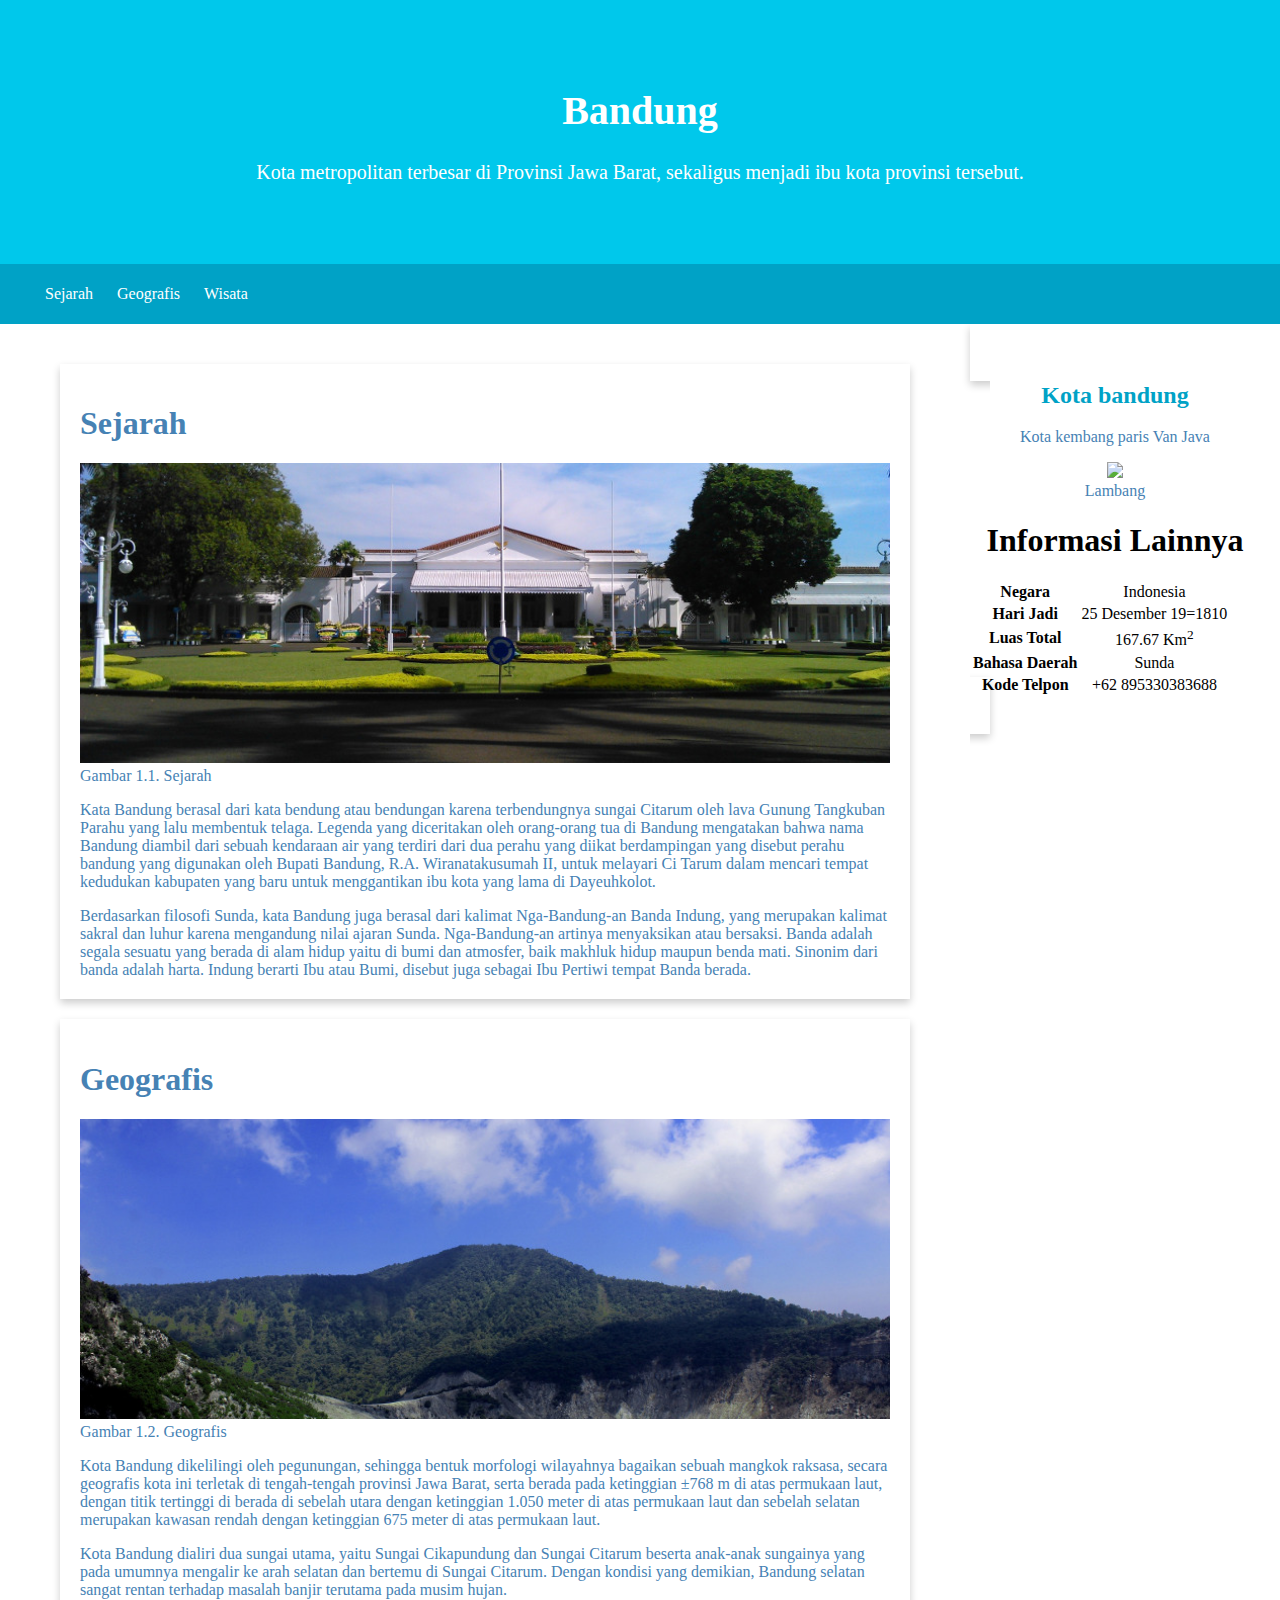
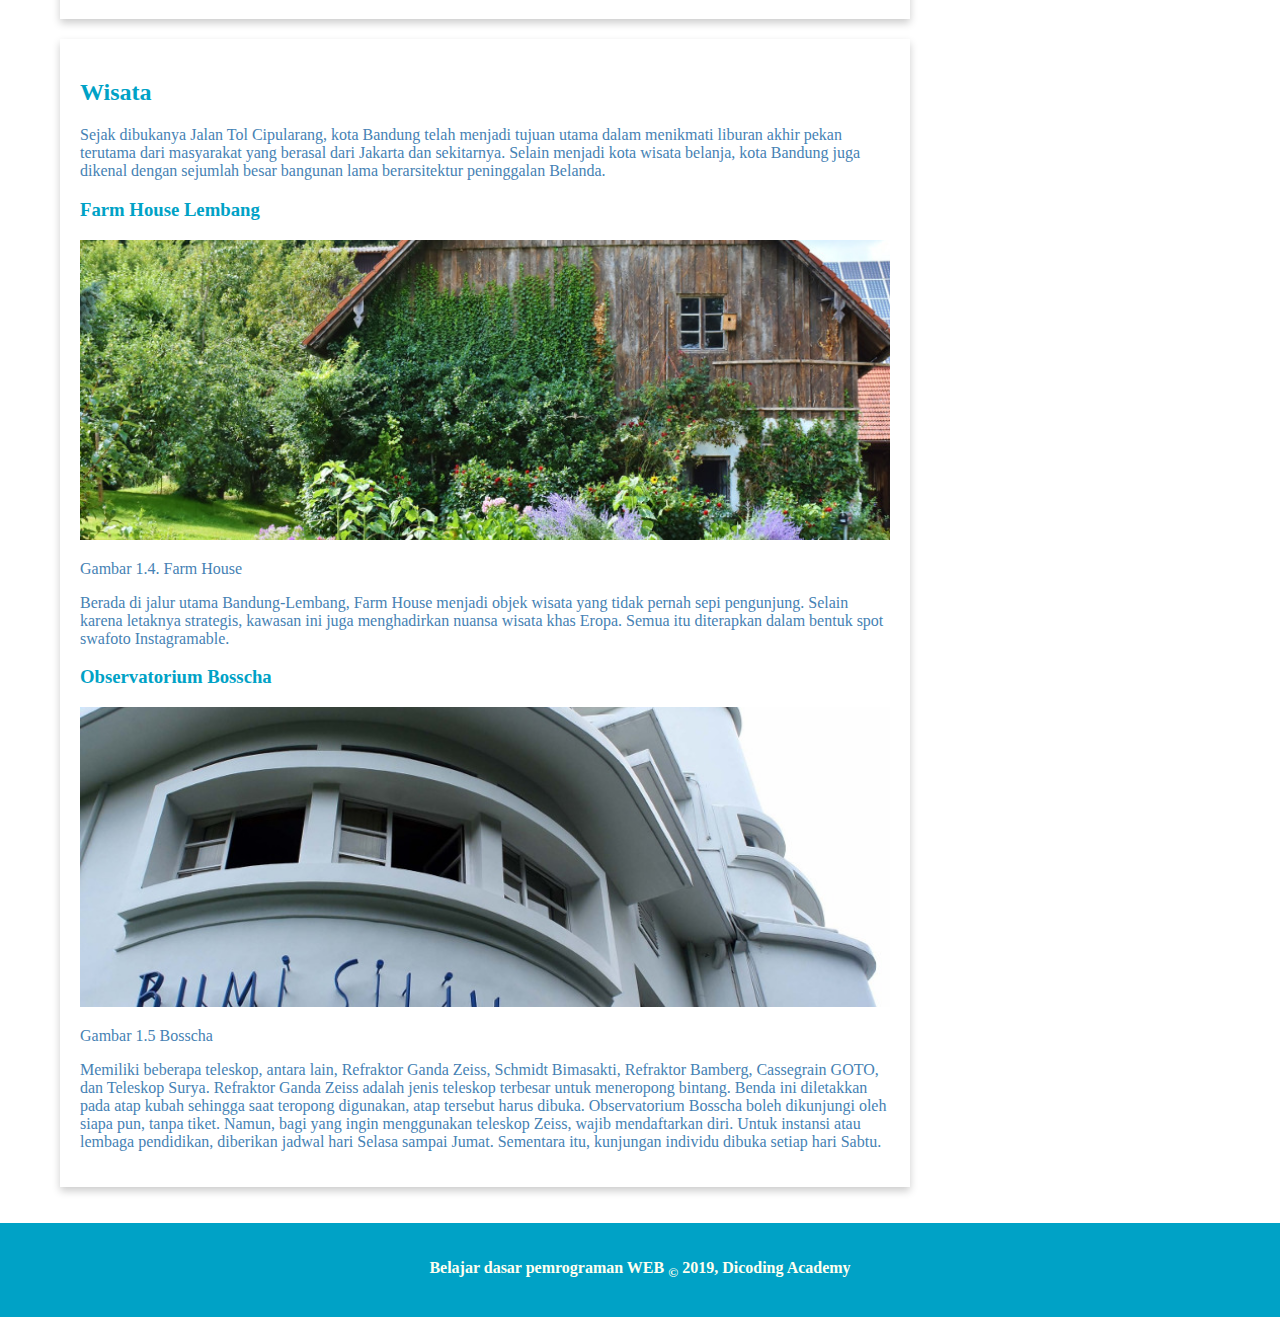
==== commit 300f7537: "update terbaru" ====
--- a/index.html
+++ b/index.html
@@ -1,6 +1,7 @@
 <!DOCTYPE html>
 <html>
 <head>
+    <meta name="viewport" content="width=device-width, initial-scale=1">
 <title> Kota Bandung </title>
 <link rel="stylesheet" href="assets/styles/styles.css">
 </head>
@@ -24,34 +25,35 @@
 
 </header>
 
-<main>
-    <figure>
-    <article id="sejarah" class="card">
-        <h1>Sejarah</h1> 
-        <img src="assets/image/history.jpg"  class="featured-image" alt="Sejarah"> 
-        <figcaption> Gambar 1.1. Sejarah</figcaption>
-    <p> Kata Bandung berasal dari kata bendung atau bendungan karena terbendungnya sungai Citarum oleh lava Gunung Tangkuban Parahu yang lalu membentuk telaga. Legenda 
-    yang diceritakan oleh orang-orang tua di Bandung mengatakan bahwa nama Bandung diambil dari sebuah kendaraan air yang terdiri dari dua perahu yang diikat berdampingan 
-    yang disebut perahu bandung yang digunakan oleh Bupati Bandung, R.A. Wiranatakusumah II, untuk melayari Ci Tarum dalam mencari tempat kedudukan kabupaten yang baru 
-    untuk menggantikan ibu kota yang lama di Dayeuhkolot.</p> 
-    Berdasarkan filosofi Sunda, kata Bandung juga berasal dari kalimat Nga-Bandung-an Banda Indung, yang merupakan kalimat sakral dan luhur karena mengandung nilai ajaran 
-    Sunda. Nga-Bandung-an artinya menyaksikan atau bersaksi. Banda adalah segala sesuatu yang berada di alam hidup yaitu di bumi dan atmosfer, baik makhluk hidup maupun 
-    benda mati. Sinonim dari banda adalah harta. Indung berarti Ibu atau Bumi, disebut juga sebagai Ibu Pertiwi tempat Banda berada.
-    </article>
+<main>  
+<div id="content">
+     <figure>
+            <article id="sejarah" class="card">
+             <h1>Sejarah</h1> 
+             <img src="assets/image/history.jpg"  class="featured-image" alt="Sejarah"> 
+            <figcaption> Gambar 1.1. Sejarah</figcaption>
+            <p> Kata Bandung berasal dari kata bendung atau bendungan karena terbendungnya sungai Citarum oleh lava Gunung Tangkuban Parahu yang lalu membentuk telaga. Legenda 
+            yang diceritakan oleh orang-orang tua di Bandung mengatakan bahwa nama Bandung diambil dari sebuah kendaraan air yang terdiri dari dua perahu yang diikat berdampingan 
+            yang disebut perahu bandung yang digunakan oleh Bupati Bandung, R.A. Wiranatakusumah II, untuk melayari Ci Tarum dalam mencari tempat kedudukan kabupaten yang baru 
+            untuk menggantikan ibu kota yang lama di Dayeuhkolot.</p> 
+            Berdasarkan filosofi Sunda, kata Bandung juga berasal dari kalimat Nga-Bandung-an Banda Indung, yang merupakan kalimat sakral dan luhur karena mengandung nilai ajaran 
+            Sunda. Nga-Bandung-an artinya menyaksikan atau bersaksi. Banda adalah segala sesuatu yang berada di alam hidup yaitu di bumi dan atmosfer, baik makhluk hidup maupun 
+            benda mati. Sinonim dari banda adalah harta. Indung berarti Ibu atau Bumi, disebut juga sebagai Ibu Pertiwi tempat Banda berada.
+           </article>
     </figure>
 
     <figure>
-    <article id="geografis" class="card">
-    <h1> Geografis </h1>
-    <img src="assets/image/geografis.jpg" class="featured-image" alt="geografis" >
-    <figcaption>Gambar 1.2. Geografis</figcaption>
-    <p> Kota Bandung dikelilingi oleh pegunungan, sehingga bentuk morfologi wilayahnya bagaikan sebuah mangkok raksasa, secara geografis kota ini terletak di tengah-tengah 
-    provinsi Jawa Barat, serta berada pada ketinggian ±768 m di atas permukaan laut, dengan titik tertinggi di berada di sebelah utara dengan ketinggian 1.050 meter di 
-    atas permukaan laut dan sebelah selatan merupakan kawasan rendah dengan ketinggian 675 meter di atas permukaan laut.</p>
-    Kota Bandung dialiri dua sungai utama, yaitu Sungai Cikapundung dan Sungai Citarum beserta anak-anak sungainya yang pada umumnya mengalir ke arah selatan dan bertemu 
-    di Sungai Citarum. Dengan kondisi yang demikian, Bandung selatan sangat rentan terhadap masalah banjir terutama pada musim hujan.
+         <article id="geografis" class="card">
+            <h1> Geografis </h1>
+            <img src="assets/image/geografis.jpg" class="featured-image" alt="geografis" >
+            <figcaption>Gambar 1.2. Geografis</figcaption>
+            <p> Kota Bandung dikelilingi oleh pegunungan, sehingga bentuk morfologi wilayahnya bagaikan sebuah mangkok raksasa, secara geografis kota ini terletak di tengah-tengah 
+                provinsi Jawa Barat, serta berada pada ketinggian ±768 m di atas permukaan laut, dengan titik tertinggi di berada di sebelah utara dengan ketinggian 1.050 meter di 
+                atas permukaan laut dan sebelah selatan merupakan kawasan rendah dengan ketinggian 675 meter di atas permukaan laut.</p>
+                Kota Bandung dialiri dua sungai utama, yaitu Sungai Cikapundung dan Sungai Citarum beserta anak-anak sungainya yang pada umumnya mengalir ke arah selatan dan bertemu 
+                di Sungai Citarum. Dengan kondisi yang demikian, Bandung selatan sangat rentan terhadap masalah banjir terutama pada musim hujan.
+        </article>
     </figure> 
-    </article>
 
     <figure>
     <article id="wisata" class="card">
@@ -73,85 +75,18 @@
     </article> 
     </figure>
 
-</main>
+</div>
 
-<blockquote cite="https://www.dicoding.com/academies/123/tutorials/4135?from=4134">
-   <p>Situs web (bahasa Inggris: website) adalah sekumpulan halaman web yang saling berhubungan yang umumnya   berada pada peladen yang sama berisikan kumpulan informasi yang disediakan secara perorangan, kelompok, atau organisasi.</p>
-</blockquote>
-
-<figure><pre>
-   SAJAK PUTIH
- 
-Bersandar pada tari warna pelangi
-Kau depanku bertudung sutra senja
-Di hitam matamu kembang mawar dan melati
-Harum rambutmu mengalun bergelut senda
- 
-Sepi menyanyi, malam dalam mendoa tiba
-Meriak muka air kolam jiwa
-Dan dalam dadaku memerdu lagu
-Menarik menari seluruh aku
- 
-Hidup dari hidupku, pintu terbuka
-Selama matamu bagiku menengadah
-Selama kau darah mengalir dari luka
-Antara kita Mati datang tidak membelah...
- 
-                   Karya : Chairil Anwar
-</pre> <figcaption>Puisi Karya Chairil Anwar</figcaption></figure>
-
-<ol start="7" reversed> <li>List item 1</li>
-   <li>List item 2</li>
-   <li>List item 3</li>
-<li>List item 1</li>
-   <li>List item 2</li>
-   <li>List item 3</li>
-</ol>
-
-<p>Hubungi Kami di bawah ini</p>
-
-<ul>
-   <li><a href="https://example.com">website</a></li>
-   <li><a href="mailto:info@example.com">Email</a></li>
-   <li><a href="tel:+62123456">Telepon</a></li>
-   <li><a href="#address">Alamat</a></li>
-   <li><a href="assets/image/bosscha.jpg" download="">Download</a></li>
-</ul>
-
-<p>Dia adalah seorang <em>Pelajar</em></p>
-
-<p>Kesehatan merupakan hal yang sangat penting untuk menjaga kesehatan <strong>jangan tidur terlalu Malam</strong></p>
-
-<p>Sebelum pulang kerja, ia berkata kepadaku: <q>Maaf saya tidak bisa hadir dalam pertemuan nanti</q></p>
-
-<p>Informasi selengkapnya bisa Anda dapatkan di <cite><a href="https://www.dicoding.com">dicoding.com</a></cite></p>
-
-<p><dfn>Website</dfn> merupakan halaman yang menampilkan informasi melalui teks atau gambar. 
-   Website dapat diakses melalui internet dengan menggunakan browser.</p>
-
-<p>Sukrosa merupakan suatu disakarida yang dibentuk dari monomer-monomernya yang berupa unit glukosa dan fruktosa,
-   dengan rumus molekul C<sub>12</sub>H<sub>22</sub>O<sub>11</sub> 12<sup>5</sup> 13<sup>2</sup> 10<sup>3</sup>.</p>
-
-   <p>Ini adalah periode perang saudara. Pesawat ruang angkasa pemberontak, menyerang dari pangkalan tersembunyi, telah
-   memenangkan kemenangan pertama mereka melawan Kekaisaran Galactic yang jahat. Selama pertempuran,
-   <mark>mata-mata
-       Pemberontak berhasil mencuri rencana rahasia
-   </mark>
-   ke senjata pamungkas Kekaisaran, STAR DEATH, stasiun ruang angkasa
-   berlapis baja dengan kekuatan yang cukup untuk menghancurkan seluruh planet.
-</p>
 
 <aside>
     <article class="profile">
         <header>
-            <h1>Kota bandung</h1>
+            <h2>Kota bandung</h2>
             <p>Kota kembang paris Van Java</p>
             <figure>
                 <img src="assets/image/lambang.png" >
                 <figcaption >Lambang</figcaption>
             </figure>  
-         </header> 
-
             <section>
                 <h1>Informasi Lainnya</h1>
                 <table>
@@ -159,41 +94,32 @@
                         <th>Negara</th>
                         <td>Indonesia</td>
                     </tr>
-
                     <tr>
                         <th>Hari Jadi</th>
                         <td>25 Desember 19=1810</td>
                     </tr>
-
                     <tr>
                         <th>Luas Total</th>
                         <td>167.67 Km<sup>2</sup></td>
                     </tr>
-
                     <tr>
                         <th>Bahasa Daerah</th>
                         <td>Sunda</td>
                     </tr>
-
                     <tr>
                         <th>Kode Telpon</th>
                         <td>+62 895330383688</td>
                     </tr>
                  </table>
-                 
             </section>
-
-        
+        </header>
     </article>
 </aside>
-
+</main>
 <footer>
      <p>Belajar dasar pemrograman WEB <sub>&copy</sub> 2019, Dicoding Academy</p>
 </footer>
 
 
-
-
-
 </body>
 </html>--- a/assets/styles/styles.css
+++ b/assets/styles/styles.css
@@ -20,8 +20,10 @@
     height: 100px;
 }
 
-.main {
+main {
     padding: 20px;
+    overflow: auto;
+    
 }
 
 
@@ -44,10 +46,14 @@
     padding: 0;
 }
 
-
+header {         /* Untuk membuat navigasi header diam ketika di scroll*/
+    display: inline;
+}
 nav{
     background-color:#00a2c6;
     padding: 5px;
+    position: sticky;  /* Untuk membuat navigasi header diam ketika di scroll*/
+    top: 0;            /* Untuk membuat navigasi header diam ketika di scroll*/
 }
 nav a {
 	font-size: 18 px;
@@ -80,7 +86,14 @@
 }
 
 .profile header {
-	text-align: center;
+    text-align: center;
+    box-shadow: 0 4px 8px 0 rgba(0, 0, 0, 0.2);
+    padding: 20px;
+    margin-top: 5px;
+    mar
+    
+
+    
 }
 
 body {
@@ -98,4 +111,27 @@
     color: ivory;
 }
 
+#content {
+    float:left;
+    width: 75%;
+}
 
+aside {
+    float:right;
+    width:25%;
+    padding-left: 20px;
+    
+    
+}
+
+* {
+    box-sizing: border-box;
+}
+
+@media screen and (max-width:1000px) {
+    #content,
+    aside {
+        width:100%;
+        padding:0;
+    }
+}